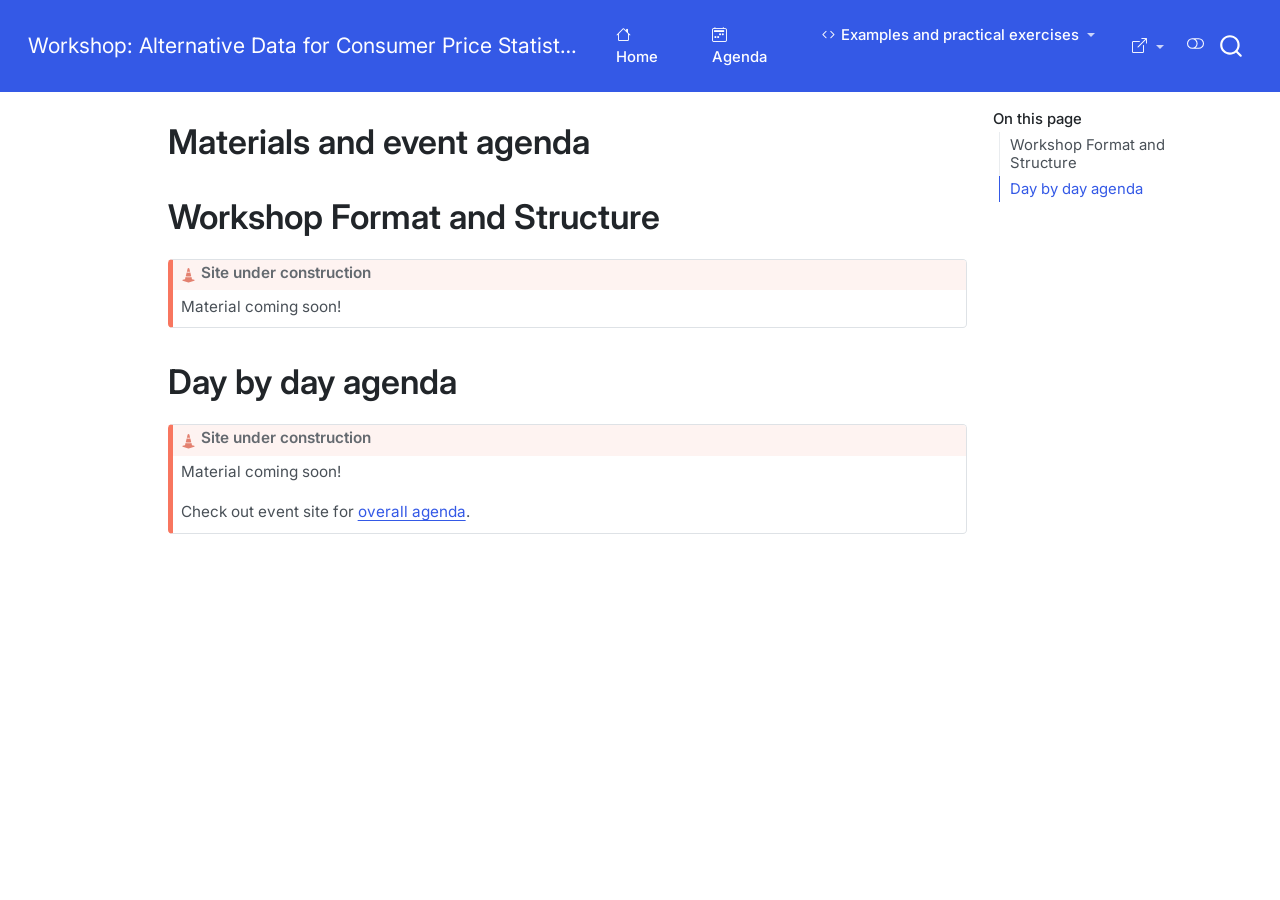
==== content/agenda.html @ d8a5c4ae "Built site for gh-pages" ====
<!DOCTYPE html>
<html xmlns="http://www.w3.org/1999/xhtml" lang="en" xml:lang="en"><head>

<meta charset="utf-8">
<meta name="generator" content="quarto-1.10.18">

<meta name="viewport" content="width=device-width, initial-scale=1.0, user-scalable=yes">


<title>Materials and event agenda – Brazil Workshop on the use of Alternative Data Sources for Consumer Price Statistics</title>
<style>
/* Default styles provided by pandoc.
** See https://pandoc.org/MANUAL.html#variables-for-html for config info.
*/
span.smallcaps{font-variant: small-caps;}
div.columns{display: flex; gap: 1.5em;}
div.column{flex: auto;}
@media screen {
div.columns{gap: min(4vw, 1.5em);}
div.column{overflow-x: auto;}
}
div.hanging-indent{margin-left: 1.5em; text-indent: -1.5em;}
ul.task-list{list-style: none;}
ul.task-list li input[type="checkbox"] {
  width: 0.8em;
  margin: 0 0.8em 0.2em -1em; /* quarto-specific, see https://github.com/quarto-dev/quarto-cli/issues/4556 */ 
  vertical-align: middle;
}
</style>


<script src="../site_libs/quarto-nav/quarto-nav.js"></script>
<script src="../site_libs/quarto-nav/headroom.min.js"></script>
<script src="../site_libs/clipboard/clipboard.min.js"></script>
<script src="../site_libs/quarto-search/autocomplete.umd.js"></script>
<script src="../site_libs/quarto-search/fuse.min.js"></script>
<script src="../site_libs/quarto-search/quarto-search.js"></script>
<meta name="quarto:offset" content="../">
<link href="../content/images/logo.png" rel="icon" type="image/png">
<script src="../site_libs/quarto-html/quarto.js" type="module"></script>
<script src="../site_libs/quarto-html/tabsets/tabsets.js" type="module"></script>
<script src="../site_libs/quarto-html/popper.min.js"></script>
<script src="../site_libs/quarto-html/tippy.umd.min.js"></script>
<script src="../site_libs/quarto-html/anchor.min.js"></script>
<link href="../site_libs/quarto-html/tippy.css" rel="stylesheet">
<link href="../site_libs/quarto-html/quarto-syntax-highlighting-64a204ab8560d761af7679ceaba22944.css" rel="stylesheet" class="quarto-color-scheme" id="quarto-text-highlighting-styles">
<link href="../site_libs/quarto-html/quarto-syntax-highlighting-dark-b85bc7c33db8c58e0ec93c3465666fed.css" rel="stylesheet" class="quarto-color-scheme quarto-color-alternate" id="quarto-text-highlighting-styles">
<link href="../site_libs/quarto-html/quarto-syntax-highlighting-64a204ab8560d761af7679ceaba22944.css" rel="stylesheet" class="quarto-color-scheme-extra" id="quarto-text-highlighting-styles">
<script src="../site_libs/bootstrap/bootstrap.min.js"></script>
<link href="../site_libs/bootstrap/bootstrap-icons.css" rel="stylesheet">
<link href="../site_libs/bootstrap/bootstrap-59141d57189d3d1fd14857078d6d0cc4.min.css" rel="stylesheet" append-hash="true" class="quarto-color-scheme" id="quarto-bootstrap" data-mode="light">
<link href="../site_libs/bootstrap/bootstrap-dark-9497e554dfd1a53509c9211261bd3fcf.min.css" rel="stylesheet" append-hash="true" class="quarto-color-scheme quarto-color-alternate" id="quarto-bootstrap" data-mode="dark">
<link href="../site_libs/bootstrap/bootstrap-59141d57189d3d1fd14857078d6d0cc4.min.css" rel="stylesheet" append-hash="true" class="quarto-color-scheme-extra" id="quarto-bootstrap" data-mode="light">
<script id="quarto-search-options" type="application/json">{
  "location": "navbar",
  "copy-button": false,
  "collapse-after": 3,
  "panel-placement": "end",
  "type": "overlay",
  "limit": 50,
  "keyboard-shortcut": [
    "f",
    "/",
    "s"
  ],
  "show-item-context": false,
  "language": {
    "search-no-results-text": "No results",
    "search-matching-documents-text": "matching documents",
    "search-copy-link-title": "Copy link to search",
    "search-hide-matches-text": "Hide additional matches",
    "search-more-match-text": "more match in this document",
    "search-more-matches-text": "more matches in this document",
    "search-clear-button-title": "Clear",
    "search-text-placeholder": "",
    "search-detached-cancel-button-title": "Cancel",
    "search-submit-button-title": "Submit",
    "search-label": "Search"
  }
}</script>


</head>

<body class="nav-fixed quarto-light"><script id="quarto-html-before-body" type="application/javascript">
    const toggleBodyColorMode = (bsSheetEl) => {
      const mode = bsSheetEl.getAttribute("data-mode");
      const bodyEl = window.document.querySelector("body");
      if (mode === "dark") {
        bodyEl.classList.add("quarto-dark");
        bodyEl.classList.remove("quarto-light");
      } else {
        bodyEl.classList.add("quarto-light");
        bodyEl.classList.remove("quarto-dark");
      }
    }
    const toggleBodyColorPrimary = () => {
      const bsSheetEl = window.document.querySelector("link#quarto-bootstrap:not([rel=disabled-stylesheet])");
      if (bsSheetEl) {
        toggleBodyColorMode(bsSheetEl);
      }
    }
    const setColorSchemeToggle = (alternate) => {
      const toggles = window.document.querySelectorAll('.quarto-color-scheme-toggle');
      for (let i=0; i < toggles.length; i++) {
        const toggle = toggles[i];
        if (toggle) {
          if (alternate) {
            toggle.classList.add("alternate");
          } else {
            toggle.classList.remove("alternate");
          }
        }
      }
    };
    const toggleColorMode = (alternate) => {
      // Switch the stylesheets
      const primaryStylesheets = window.document.querySelectorAll('link.quarto-color-scheme:not(.quarto-color-alternate)');
      const alternateStylesheets = window.document.querySelectorAll('link.quarto-color-scheme.quarto-color-alternate');
      manageTransitions('#quarto-margin-sidebar .nav-link', false);
      if (alternate) {
        // note: dark is layered on light, we don't disable primary!
        enableStylesheet(alternateStylesheets);
        for (const sheetNode of alternateStylesheets) {
          if (sheetNode.id === "quarto-bootstrap") {
            toggleBodyColorMode(sheetNode);
          }
        }
      } else {
        disableStylesheet(alternateStylesheets);
        enableStylesheet(primaryStylesheets)
        toggleBodyColorPrimary();
      }
      manageTransitions('#quarto-margin-sidebar .nav-link', true);
      // Switch the toggles
      setColorSchemeToggle(alternate)
      // Hack to workaround the fact that safari doesn't
      // properly recolor the scrollbar when toggling (#1455)
      if (navigator.userAgent.indexOf('Safari') > 0 && navigator.userAgent.indexOf('Chrome') == -1) {
        manageTransitions("body", false);
        window.scrollTo(0, 1);
        setTimeout(() => {
          window.scrollTo(0, 0);
          manageTransitions("body", true);
        }, 40);
      }
    }
    const disableStylesheet = (stylesheets) => {
      for (let i=0; i < stylesheets.length; i++) {
        const stylesheet = stylesheets[i];
        stylesheet.rel = 'disabled-stylesheet';
      }
    }
    const enableStylesheet = (stylesheets) => {
      for (let i=0; i < stylesheets.length; i++) {
        const stylesheet = stylesheets[i];
        if(stylesheet.rel !== 'stylesheet') { // for Chrome, which will still FOUC without this check
          stylesheet.rel = 'stylesheet';
        }
      }
    }
    const manageTransitions = (selector, allowTransitions) => {
      const els = window.document.querySelectorAll(selector);
      for (let i=0; i < els.length; i++) {
        const el = els[i];
        if (allowTransitions) {
          el.classList.remove('notransition');
        } else {
          el.classList.add('notransition');
        }
      }
    }
    const isFileUrl = () => {
      return window.location.protocol === 'file:';
    }
    const hasAlternateSentinel = () => {
      let styleSentinel = getColorSchemeSentinel();
      if (styleSentinel !== null) {
        return styleSentinel === "alternate";
      } else {
        return false;
      }
    }
    const setStyleSentinel = (alternate) => {
      const value = alternate ? "alternate" : "default";
      if (!isFileUrl()) {
        window.localStorage.setItem("quarto-color-scheme", value);
      } else {
        localAlternateSentinel = value;
      }
    }
    const getColorSchemeSentinel = () => {
      if (!isFileUrl()) {
        const storageValue = window.localStorage.getItem("quarto-color-scheme");
        return storageValue != null ? storageValue : localAlternateSentinel;
      } else {
        return localAlternateSentinel;
      }
    }
    const toggleGiscusIfUsed = (isAlternate, darkModeDefault) => {
      const baseTheme = document.querySelector('#giscus-base-theme')?.value ?? 'light';
      const alternateTheme = document.querySelector('#giscus-alt-theme')?.value ?? 'dark';
      let newTheme = '';
      if(authorPrefersDark) {
        newTheme = isAlternate ? baseTheme : alternateTheme;
      } else {
        newTheme = isAlternate ? alternateTheme : baseTheme;
      }
      const changeGiscusTheme = () => {
        // From: https://github.com/giscus/giscus/issues/336
        const sendMessage = (message) => {
          const iframe = document.querySelector('iframe.giscus-frame');
          if (!iframe) return;
          iframe.contentWindow.postMessage({ giscus: message }, 'https://giscus.app');
        }
        sendMessage({
          setConfig: {
            theme: newTheme
          }
        });
      }
      const isGiscussLoaded = window.document.querySelector('iframe.giscus-frame') !== null;
      if (isGiscussLoaded) {
        changeGiscusTheme();
      }
    };
    const authorPrefersDark = false;
    const darkModeDefault = authorPrefersDark;
      document.querySelector('link#quarto-text-highlighting-styles.quarto-color-scheme-extra').rel = 'disabled-stylesheet';
      document.querySelector('link#quarto-bootstrap.quarto-color-scheme-extra').rel = 'disabled-stylesheet';
    let localAlternateSentinel = darkModeDefault ? 'alternate' : 'default';
    // Dark / light mode switch
    window.quartoToggleColorScheme = () => {
      // Read the current dark / light value
      let toAlternate = !hasAlternateSentinel();
      toggleColorMode(toAlternate);
      setStyleSentinel(toAlternate);
      toggleGiscusIfUsed(toAlternate, darkModeDefault);
      window.dispatchEvent(new Event('resize'));
    };
    // Switch to dark mode if need be
    if (hasAlternateSentinel()) {
      toggleColorMode(true);
    } else {
      toggleColorMode(false);
    }
  </script>

<div id="quarto-search-results"></div>
  <header id="quarto-header" class="headroom fixed-top">
    <nav class="navbar navbar-expand-lg " data-bs-theme="dark">
      <div class="navbar-container container-fluid">
      <div class="navbar-brand-container mx-auto">
    <a class="navbar-brand" href="../index.html">
    <span class="navbar-title">Workshop: Alternative Data for Consumer Price Statistics</span>
    </a>
  </div>
            <div id="quarto-search" class="" title="Search"></div>
          <button class="navbar-toggler" type="button" data-bs-toggle="collapse" data-bs-target="#navbarCollapse" aria-controls="navbarCollapse" role="menu" aria-expanded="false" aria-label="Toggle navigation" onclick="if (window.quartoToggleHeadroom) { window.quartoToggleHeadroom(); }">
  <span class="navbar-toggler-icon"></span>
</button>
          <div class="collapse navbar-collapse" id="navbarCollapse">
            <ul class="navbar-nav navbar-nav-scroll me-auto">
  <li class="nav-item">
    <a class="nav-link" href="../index.html"> <i class="bi bi-house" role="img">
</i> 
<span class="menu-text">Home</span></a>
  </li>  
  <li class="nav-item">
    <a class="nav-link active" href="../content/agenda.html" aria-current="page"> <i class="bi bi-calendar2-week" role="img">
</i> 
<span class="menu-text">Agenda</span></a>
  </li>  
  <li class="nav-item dropdown ">
    <a class="nav-link dropdown-toggle" href="#" id="nav-menu-examples-and-practical-exercises" role="link" data-bs-toggle="dropdown" aria-expanded="false">
      <i class="bi bi-code" role="img">
</i> 
 <span class="menu-text">Examples and practical exercises</span>
    </a>
    <ul class="dropdown-menu" aria-labelledby="nav-menu-examples-and-practical-exercises">    
        <li>
    <a class="dropdown-item" href="../notebooks/data-prep-cleaning-classification.html">
 <span class="dropdown-text">Data preparation, cleaning, and classification</span></a>
  </li>  
        <li>
    <a class="dropdown-item" href="../notebooks/index_calculation_Python.html">
 <span class="dropdown-text">Index Calculation in Python</span></a>
  </li>  
        <li>
    <a class="dropdown-item" href="../notebooks/Index_Calculation_in_R.html">
 <span class="dropdown-text">Index Calculation in R</span></a>
  </li>  
        <li><hr class="dropdown-divider"></li>
        <li>
    <a class="dropdown-item" href="../content/multilateral_examples.html">
 <span class="dropdown-text">Tools and packages for price indices</span></a>
  </li>  
        <li><hr class="dropdown-divider"></li>
        <li>
    <a class="dropdown-item" href="../content/pre-reqs.html">
 <span class="dropdown-text">Pre-requisites for synchronous and asynchronous coding activities</span></a>
  </li>  
        <li>
    <a class="dropdown-item" href="../notebooks/Index_Calculation_Exercises_in_R.html">
 <span class="dropdown-text">Index Calculation exercices in R</span></a>
  </li>  
        <li>
    <a class="dropdown-item" href="../notebooks/Index_Calculation_Exercises_Solutions_in_R.html">
 <span class="dropdown-text">Index Calculation exercises and solutions in R</span></a>
  </li>  
        <li>
    <a class="dropdown-item" href="../notebooks/index_calculation_exercises_Python.html">
 <span class="dropdown-text">Index Calculation exercises in Python</span></a>
  </li>  
        <li>
    <a class="dropdown-item" href="../notebooks/index_calculation_exercises_solutions_Python.html">
 <span class="dropdown-text">Index Calculation exercises with solutions in Python</span></a>
  </li>  
    </ul>
  </li>
</ul>
            <ul class="navbar-nav navbar-nav-scroll ms-auto">
  <li class="nav-item dropdown ">
    <a class="nav-link dropdown-toggle" href="#" id="nav-menu-bi-box-arrow-up-right" role="link" data-bs-toggle="dropdown" aria-expanded="false">
      <i class="bi bi-box-arrow-up-right" role="img">
</i> 
 <span class="menu-text"></span>
    </a>
    <ul class="dropdown-menu dropdown-menu-end" aria-labelledby="nav-menu-bi-box-arrow-up-right">    
        <li>
    <a class="dropdown-item" href="https://unstats.un.org/bigdata/task-teams/scanner/index.cshtml">
 <span class="dropdown-text">Read about the UN Task Team for Scanner Data</span></a>
  </li>  
        <li>
    <a class="dropdown-item" href="https://unstats.un.org/wiki/display/GWGSD/Handbook+on+utilising+new+data+sources+in+the+production+of+consumer+price+statistics">
 <span class="dropdown-text">Read the UN Task Team e-handbook on Utilising Alternative Data Sources</span></a>
  </li>  
        <li>
    <a class="dropdown-item" href="https://www.imf.org/en/data/statistics/cpi-manual">
 <span class="dropdown-text">Check out the 2020 CPI Manual and related resources on the IMF’s website</span></a>
  </li>  
        <li>
    <a class="dropdown-item" href="https://un-task-team-for-scanner-data.github.io/price-stats-data-catalogue/">
 <span class="dropdown-text">Checkout the Price Statistics Open Data Catalogue</span></a>
  </li>  
        <li>
    <a class="dropdown-item" href="https://un-task-team-for-scanner-data.github.io/reproducibility-project/docs/">
 <span class="dropdown-text">See guidance on making your Price Statistics research reproducible</span></a>
  </li>  
    </ul>
  </li>
</ul>
          </div> <!-- /navcollapse -->
            <div class="quarto-navbar-tools">
  <a href="" class="quarto-color-scheme-toggle quarto-navigation-tool  px-1" onclick="window.quartoToggleColorScheme(); return false;" title="Toggle dark mode"><i class="bi"></i></a>
</div>
      </div> <!-- /container-fluid -->
    </nav>
</header>
<!-- content -->
<div id="quarto-content" class="quarto-container page-columns page-rows-contents page-layout-article page-navbar">
<!-- sidebar -->
<!-- margin-sidebar -->
    <div id="quarto-margin-sidebar" class="sidebar margin-sidebar">
        <nav id="TOC" role="doc-toc" class="toc-active" data-toc-expanded="2">
    <h2 id="toc-title">On this page</h2>
   
  <ul>
  <li><a href="#workshop-format-and-structure" id="toc-workshop-format-and-structure" class="nav-link active" data-scroll-target="#workshop-format-and-structure">Workshop Format and Structure</a></li>
  <li><a href="#day-by-day-agenda" id="toc-day-by-day-agenda" class="nav-link" data-scroll-target="#day-by-day-agenda">Day by day agenda</a></li>
  </ul>
</nav>
    </div>
<!-- main -->
<main class="content" id="quarto-document-content">


<header id="title-block-header" class="quarto-title-block default">
<div class="quarto-title">
<h1 class="title">Materials and event agenda</h1>
</div>



<div class="quarto-title-meta">

    
  
    
  </div>
  


</header>


<section id="workshop-format-and-structure" class="level1">
<h1>Workshop Format and Structure</h1>
<div class="callout callout-style-default callout-caution callout-titled">
<div class="callout-header d-flex align-content-center">
<div class="callout-icon-container">
<i class="callout-icon"></i>
</div>
<div class="callout-title-container flex-fill">
<span class="screen-reader-only">Caution</span>Site under construction
</div>
</div>
<div class="callout-body-container callout-body">
<p>Material coming soon!</p>
</div>
</div>
</section>
<section id="day-by-day-agenda" class="level1">
<h1>Day by day agenda</h1>
<div class="callout callout-style-default callout-caution callout-titled">
<div class="callout-header d-flex align-content-center">
<div class="callout-icon-container">
<i class="callout-icon"></i>
</div>
<div class="callout-title-container flex-fill">
<span class="screen-reader-only">Caution</span>Site under construction
</div>
</div>
<div class="callout-body-container callout-body">
<p>Material coming soon!</p>
<p>Check out event site for <a href="https://hub.bps.go.id/workshop-on-scanner-data/">overall agenda</a>.</p>
</div>
</div>


</section>

<a onclick="window.scrollTo(0, 0); return false;" role="button" id="quarto-back-to-top"><i class="bi bi-arrow-up"></i> Back to top</a></main> <!-- /main -->
<script id="quarto-html-after-body" type="application/javascript">
  window.document.addEventListener("DOMContentLoaded", function (event) {
    // Ensure there is a toggle, if there isn't float one in the top right
    if (window.document.querySelector('.quarto-color-scheme-toggle') === null) {
      const a = window.document.createElement('a');
      a.classList.add('top-right');
      a.classList.add('quarto-color-scheme-toggle');
      a.href = "";
      a.onclick = function() { try { window.quartoToggleColorScheme(); } catch {} return false; };
      const i = window.document.createElement("i");
      i.classList.add('bi');
      a.appendChild(i);
      window.document.body.appendChild(a);
    }
    setColorSchemeToggle(hasAlternateSentinel())
    const icon = "";
    const anchorJS = new window.AnchorJS();
    anchorJS.options = {
      placement: 'right',
      icon: icon
    };
    anchorJS.add('.anchored');
    const isCodeAnnotation = (el) => {
      for (const clz of el.classList) {
        if (clz.startsWith('code-annotation-')) {                     
          return true;
        }
      }
      return false;
    }
    const onCopySuccess = function(e) {
      // button target
      const button = e.trigger;
      // don't keep focus
      button.blur();
      // flash "checked"
      button.classList.add('code-copy-button-checked');
      var currentTitle = button.getAttribute("title");
      button.setAttribute("title", "Copied!");
      let tooltip;
      if (window.bootstrap) {
        button.setAttribute("data-bs-toggle", "tooltip");
        button.setAttribute("data-bs-placement", "left");
        button.setAttribute("data-bs-title", "Copied!");
        tooltip = new bootstrap.Tooltip(button, 
          { trigger: "manual", 
            customClass: "code-copy-button-tooltip",
            offset: [0, -8]});
        tooltip.show();    
      }
      setTimeout(function() {
        if (tooltip) {
          tooltip.hide();
          button.removeAttribute("data-bs-title");
          button.removeAttribute("data-bs-toggle");
          button.removeAttribute("data-bs-placement");
        }
        button.setAttribute("title", currentTitle);
        button.classList.remove('code-copy-button-checked');
      }, 1000);
      // clear code selection
      e.clearSelection();
    }
    const getTextToCopy = function(trigger) {
      const outerScaffold = trigger.parentElement.cloneNode(true);
      const codeEl = outerScaffold.querySelector('code');
      for (const childEl of codeEl.children) {
        if (isCodeAnnotation(childEl)) {
          childEl.remove();
        }
      }
      return codeEl.innerText;
    }
    const clipboard = new window.ClipboardJS('.code-copy-button:not([data-in-quarto-modal])', {
      text: getTextToCopy
    });
    clipboard.on('success', onCopySuccess);
    if (window.document.getElementById('quarto-embedded-source-code-modal')) {
      const clipboardModal = new window.ClipboardJS('.code-copy-button[data-in-quarto-modal]', {
        text: getTextToCopy,
        container: window.document.getElementById('quarto-embedded-source-code-modal')
      });
      clipboardModal.on('success', onCopySuccess);
    }
      var localhostRegex = new RegExp(/^(?:http|https):\/\/localhost\:?[0-9]*\//);
      var mailtoRegex = new RegExp(/^mailto:/);
        var filterRegex = new RegExp("https:\/\/UN-Task-Team-for-Scanner-Data\.github\.io\/indonesia-workshop-on-use-of-ads\/");
      var isInternal = (href) => {
          return filterRegex.test(href) || localhostRegex.test(href) || mailtoRegex.test(href);
      }
      // Inspect non-navigation links and adorn them if external
     var links = window.document.querySelectorAll('a[href]:not(.nav-link):not(.navbar-brand):not(.toc-action):not(.sidebar-link):not(.sidebar-item-toggle):not(.pagination-link):not(.no-external):not([aria-hidden]):not(.dropdown-item):not(.quarto-navigation-tool):not(.about-link)');
      for (var i=0; i<links.length; i++) {
        const link = links[i];
        if (!isInternal(link.href)) {
          // undo the damage that might have been done by quarto-nav.js in the case of
          // links that we want to consider external
          if (link.dataset.originalHref !== undefined) {
            link.href = link.dataset.originalHref;
          }
        }
      }
    function tippyHover(el, contentFn, onTriggerFn, onUntriggerFn) {
      const config = {
        allowHTML: true,
        maxWidth: 500,
        delay: 100,
        arrow: false,
        appendTo: function(el) {
            return el.parentElement;
        },
        interactive: true,
        interactiveBorder: 10,
        theme: 'quarto',
        placement: 'bottom-start',
      };
      if (contentFn) {
        config.content = contentFn;
      }
      if (onTriggerFn) {
        config.onTrigger = onTriggerFn;
      }
      if (onUntriggerFn) {
        config.onUntrigger = onUntriggerFn;
      }
      window.tippy(el, config); 
    }
    const noterefs = window.document.querySelectorAll('a[role="doc-noteref"]');
    for (var i=0; i<noterefs.length; i++) {
      const ref = noterefs[i];
      tippyHover(ref, function() {
        // use id or data attribute instead here
        let href = ref.getAttribute('data-footnote-href') || ref.getAttribute('href');
        try { href = new URL(href).hash; } catch {}
        const id = href.replace(/^#\/?/, "");
        const note = window.document.getElementById(id);
        if (note) {
          return note.innerHTML;
        } else {
          return "";
        }
      });
    }
    const xrefs = window.document.querySelectorAll('a.quarto-xref');
    const processXRef = (id, note) => {
      // Strip column container classes
      const stripColumnClz = (el) => {
        el.classList.remove("page-full", "page-columns");
        if (el.children) {
          for (const child of el.children) {
            stripColumnClz(child);
          }
        }
      }
      stripColumnClz(note)
      if (id === null || id.startsWith('sec-')) {
        // Special case sections, only their first couple elements
        const container = document.createElement("div");
        if (note.children && note.children.length > 2) {
          container.appendChild(note.children[0].cloneNode(true));
          for (let i = 1; i < note.children.length; i++) {
            const child = note.children[i];
            if (child.tagName === "P" && child.innerText === "") {
              continue;
            } else {
              container.appendChild(child.cloneNode(true));
              break;
            }
          }
          if (window.Quarto?.typesetMath) {
            window.Quarto.typesetMath(container);
          }
          return container.innerHTML
        } else {
          if (window.Quarto?.typesetMath) {
            window.Quarto.typesetMath(note);
          }
          return note.innerHTML;
        }
      } else {
        // Remove any anchor links if they are present
        const anchorLink = note.querySelector('a.anchorjs-link');
        if (anchorLink) {
          anchorLink.remove();
        }
        if (window.Quarto?.typesetMath) {
          window.Quarto.typesetMath(note);
        }
        if (note.classList.contains("callout")) {
          return note.outerHTML;
        } else {
          return note.innerHTML;
        }
      }
    }
    for (var i=0; i<xrefs.length; i++) {
      const xref = xrefs[i];
      tippyHover(xref, undefined, function(instance) {
        instance.disable();
        let url = xref.getAttribute('href');
        let hash = undefined; 
        if (url.startsWith('#')) {
          hash = url;
        } else {
          try { hash = new URL(url).hash; } catch {}
        }
        if (hash) {
          const id = hash.replace(/^#\/?/, "");
          const note = window.document.getElementById(id);
          if (note !== null) {
            try {
              const html = processXRef(id, note.cloneNode(true));
              instance.setContent(html);
            } finally {
              instance.enable();
              instance.show();
            }
          } else {
            // See if we can fetch this
            fetch(url.split('#')[0])
            .then(res => res.text())
            .then(html => {
              const parser = new DOMParser();
              const htmlDoc = parser.parseFromString(html, "text/html");
              const note = htmlDoc.getElementById(id);
              if (note !== null) {
                const html = processXRef(id, note);
                instance.setContent(html);
              } 
            }).finally(() => {
              instance.enable();
              instance.show();
            });
          }
        } else {
          // See if we can fetch a full url (with no hash to target)
          // This is a special case and we should probably do some content thinning / targeting
          fetch(url)
          .then(res => res.text())
          .then(html => {
            const parser = new DOMParser();
            const htmlDoc = parser.parseFromString(html, "text/html");
            const note = htmlDoc.querySelector('main.content');
            if (note !== null) {
              // This should only happen for chapter cross references
              // (since there is no id in the URL)
              // remove the first header
              if (note.children.length > 0 && note.children[0].tagName === "HEADER") {
                note.children[0].remove();
              }
              const html = processXRef(null, note);
              instance.setContent(html);
            } 
          }).finally(() => {
            instance.enable();
            instance.show();
          });
        }
      }, function(instance) {
      });
    }
        let selectedAnnoteEl;
        const selectorForAnnotation = ( cell, annotation) => {
          let cellAttr = 'data-code-cell="' + cell + '"';
          let lineAttr = 'data-code-annotation="' +  annotation + '"';
          const selector = 'span[' + cellAttr + '][' + lineAttr + ']';
          return selector;
        }
        const selectCodeLines = (annoteEl) => {
          const doc = window.document;
          const targetCell = annoteEl.getAttribute("data-target-cell");
          const targetAnnotation = annoteEl.getAttribute("data-target-annotation");
          const annoteSpan = window.document.querySelector(selectorForAnnotation(targetCell, targetAnnotation));
          const lines = annoteSpan.getAttribute("data-code-lines").split(",");
          const lineIds = lines.map((line) => {
            return targetCell + "-" + line;
          })
          let top = null;
          let height = null;
          let parent = null;
          if (lineIds.length > 0) {
              //compute the position of the single el (top and bottom and make a div)
              const el = window.document.getElementById(lineIds[0]);
              top = el.offsetTop;
              height = el.offsetHeight;
              parent = el.parentElement.parentElement;
            if (lineIds.length > 1) {
              const lastEl = window.document.getElementById(lineIds[lineIds.length - 1]);
              const bottom = lastEl.offsetTop + lastEl.offsetHeight;
              height = bottom - top;
            }
            if (top !== null && height !== null && parent !== null) {
              // cook up a div (if necessary) and position it 
              let div = window.document.getElementById("code-annotation-line-highlight");
              if (div === null) {
                div = window.document.createElement("div");
                div.setAttribute("id", "code-annotation-line-highlight");
                div.style.position = 'absolute';
                parent.appendChild(div);
              }
              div.style.top = top - 2 + "px";
              div.style.height = height + 4 + "px";
              div.style.left = 0;
              let gutterDiv = window.document.getElementById("code-annotation-line-highlight-gutter");
              if (gutterDiv === null) {
                gutterDiv = window.document.createElement("div");
                gutterDiv.setAttribute("id", "code-annotation-line-highlight-gutter");
                gutterDiv.style.position = 'absolute';
                const codeCell = window.document.getElementById(targetCell);
                const gutter = codeCell.querySelector('.code-annotation-gutter');
                gutter.appendChild(gutterDiv);
              }
              gutterDiv.style.top = top - 2 + "px";
              gutterDiv.style.height = height + 4 + "px";
            }
            selectedAnnoteEl = annoteEl;
          }
        };
        const unselectCodeLines = () => {
          const elementsIds = ["code-annotation-line-highlight", "code-annotation-line-highlight-gutter"];
          elementsIds.forEach((elId) => {
            const div = window.document.getElementById(elId);
            if (div) {
              div.remove();
            }
          });
          selectedAnnoteEl = undefined;
        };
          // Handle positioning of the toggle
      window.addEventListener(
        "resize",
        throttle(() => {
          elRect = undefined;
          if (selectedAnnoteEl) {
            selectCodeLines(selectedAnnoteEl);
          }
        }, 10)
      );
      function throttle(fn, ms) {
      let throttle = false;
      let timer;
        return (...args) => {
          if(!throttle) { // first call gets through
              fn.apply(this, args);
              throttle = true;
          } else { // all the others get throttled
              if(timer) clearTimeout(timer); // cancel #2
              timer = setTimeout(() => {
                fn.apply(this, args);
                timer = throttle = false;
              }, ms);
          }
        };
      }
        // Attach click handler to the DT
        const annoteDls = window.document.querySelectorAll('dt[data-target-cell]');
        for (const annoteDlNode of annoteDls) {
          annoteDlNode.addEventListener('click', (event) => {
            const clickedEl = event.target;
            if (clickedEl !== selectedAnnoteEl) {
              unselectCodeLines();
              const activeEl = window.document.querySelector('dt[data-target-cell].code-annotation-active');
              if (activeEl) {
                activeEl.classList.remove('code-annotation-active');
              }
              selectCodeLines(clickedEl);
              clickedEl.classList.add('code-annotation-active');
            } else {
              // Unselect the line
              unselectCodeLines();
              clickedEl.classList.remove('code-annotation-active');
            }
          });
        }
    const findCites = (el) => {
      const parentEl = el.parentElement;
      if (parentEl) {
        const cites = parentEl.dataset.cites;
        if (cites) {
          return {
            el,
            cites: cites.split(' ')
          };
        } else {
          return findCites(el.parentElement)
        }
      } else {
        return undefined;
      }
    };
    var bibliorefs = window.document.querySelectorAll('a[role="doc-biblioref"]');
    for (var i=0; i<bibliorefs.length; i++) {
      const ref = bibliorefs[i];
      const citeInfo = findCites(ref);
      if (citeInfo) {
        tippyHover(citeInfo.el, function() {
          var popup = window.document.createElement('div');
          citeInfo.cites.forEach(function(cite) {
            var citeDiv = window.document.createElement('div');
            citeDiv.classList.add('hanging-indent');
            citeDiv.classList.add('csl-entry');
            var biblioDiv = window.document.getElementById('ref-' + cite);
            if (biblioDiv) {
              citeDiv.innerHTML = biblioDiv.innerHTML;
            }
            popup.appendChild(citeDiv);
          });
          return popup.innerHTML;
        });
      }
    }
  });
  </script>
</div> <!-- /content -->




</body></html>
---- site_libs/quarto-html/tippy.css ----
.tippy-box[data-animation=fade][data-state=hidden]{opacity:0}[data-tippy-root]{max-width:calc(100vw - 10px)}.tippy-box{position:relative;background-color:#333;color:#fff;border-radius:4px;font-size:14px;line-height:1.4;white-space:normal;outline:0;transition-property:transform,visibility,opacity}.tippy-box[data-placement^=top]>.tippy-arrow{bottom:0}.tippy-box[data-placement^=top]>.tippy-arrow:before{bottom:-7px;left:0;border-width:8px 8px 0;border-top-color:initial;transform-origin:center top}.tippy-box[data-placement^=bottom]>.tippy-arrow{top:0}.tippy-box[data-placement^=bottom]>.tippy-arrow:before{top:-7px;left:0;border-width:0 8px 8px;border-bottom-color:initial;transform-origin:center bottom}.tippy-box[data-placement^=left]>.tippy-arrow{right:0}.tippy-box[data-placement^=left]>.tippy-arrow:before{border-width:8px 0 8px 8px;border-left-color:initial;right:-7px;transform-origin:center left}.tippy-box[data-placement^=right]>.tippy-arrow{left:0}.tippy-box[data-placement^=right]>.tippy-arrow:before{left:-7px;border-width:8px 8px 8px 0;border-right-color:initial;transform-origin:center right}.tippy-box[data-inertia][data-state=visible]{transition-timing-function:cubic-bezier(.54,1.5,.38,1.11)}.tippy-arrow{width:16px;height:16px;color:#333}.tippy-arrow:before{content:"";position:absolute;border-color:transparent;border-style:solid}.tippy-content{position:relative;padding:5px 9px;z-index:1}
---- site_libs/quarto-html/quarto-syntax-highlighting-64a204ab8560d761af7679ceaba22944.css ----
/* quarto syntax highlight colors */
:root {
  --quarto-hl-ot-color: #003B4F;
  --quarto-hl-at-color: #657422;
  --quarto-hl-ss-color: #20794D;
  --quarto-hl-an-color: #5E5E5E;
  --quarto-hl-fu-color: #4758AB;
  --quarto-hl-st-color: #20794D;
  --quarto-hl-cf-color: #003B4F;
  --quarto-hl-op-color: #5E5E5E;
  --quarto-hl-er-color: #AD0000;
  --quarto-hl-bn-color: #AD0000;
  --quarto-hl-al-color: #AD0000;
  --quarto-hl-va-color: #111111;
  --quarto-hl-bu-color: inherit;
  --quarto-hl-ex-color: inherit;
  --quarto-hl-pp-color: #AD0000;
  --quarto-hl-in-color: #5E5E5E;
  --quarto-hl-vs-color: #20794D;
  --quarto-hl-wa-color: #5E5E5E;
  --quarto-hl-do-color: #5E5E5E;
  --quarto-hl-im-color: #00769E;
  --quarto-hl-ch-color: #20794D;
  --quarto-hl-dt-color: #AD0000;
  --quarto-hl-fl-color: #AD0000;
  --quarto-hl-co-color: #5E5E5E;
  --quarto-hl-cv-color: #5E5E5E;
  --quarto-hl-cn-color: #8f5902;
  --quarto-hl-sc-color: #5E5E5E;
  --quarto-hl-dv-color: #AD0000;
  --quarto-hl-kw-color: #003B4F;
}

/* other quarto variables */
:root {
  --quarto-font-monospace: SFMono-Regular, Menlo, Monaco, Consolas, "Liberation Mono", "Courier New", monospace;
}

/* syntax highlight based on Pandoc's rules */
pre > code.sourceCode > span {
  color: #003B4F;
}

code.sourceCode > span {
  color: #003B4F;
}

div.sourceCode,
div.sourceCode pre.sourceCode {
  color: #003B4F;
}

/* Normal */
code span {
  color: #003B4F;
}

/* Alert */
code span.al {
  color: #AD0000;
  font-style: inherit;
}

/* Annotation */
code span.an {
  color: #5E5E5E;
  font-style: inherit;
}

/* Attribute */
code span.at {
  color: #657422;
  font-style: inherit;
}

/* BaseN */
code span.bn {
  color: #AD0000;
  font-style: inherit;
}

/* BuiltIn */
code span.bu {
  font-style: inherit;
}

/* ControlFlow */
code span.cf {
  color: #003B4F;
  font-weight: bold;
  font-style: inherit;
}

/* Char */
code span.ch {
  color: #20794D;
  font-style: inherit;
}

/* Constant */
code span.cn {
  color: #8f5902;
  font-style: inherit;
}

/* Comment */
code span.co {
  color: #5E5E5E;
  font-style: inherit;
}

/* CommentVar */
code span.cv {
  color: #5E5E5E;
  font-style: italic;
}

/* Documentation */
code span.do {
  color: #5E5E5E;
  font-style: italic;
}

/* DataType */
code span.dt {
  color: #AD0000;
  font-style: inherit;
}

/* DecVal */
code span.dv {
  color: #AD0000;
  font-style: inherit;
}

/* Error */
code span.er {
  color: #AD0000;
  font-style: inherit;
}

/* Extension */
code span.ex {
  font-style: inherit;
}

/* Float */
code span.fl {
  color: #AD0000;
  font-style: inherit;
}

/* Function */
code span.fu {
  color: #4758AB;
  font-style: inherit;
}

/* Import */
code span.im {
  color: #00769E;
  font-style: inherit;
}

/* Information */
code span.in {
  color: #5E5E5E;
  font-style: inherit;
}

/* Keyword */
code span.kw {
  color: #003B4F;
  font-weight: bold;
  font-style: inherit;
}

/* Operator */
code span.op {
  color: #5E5E5E;
  font-style: inherit;
}

/* Other */
code span.ot {
  color: #003B4F;
  font-style: inherit;
}

/* Preprocessor */
code span.pp {
  color: #AD0000;
  font-style: inherit;
}

/* SpecialChar */
code span.sc {
  color: #5E5E5E;
  font-style: inherit;
}

/* SpecialString */
code span.ss {
  color: #20794D;
  font-style: inherit;
}

/* String */
code span.st {
  color: #20794D;
  font-style: inherit;
}

/* Variable */
code span.va {
  color: #111111;
  font-style: inherit;
}

/* VerbatimString */
code span.vs {
  color: #20794D;
  font-style: inherit;
}

/* Warning */
code span.wa {
  color: #5E5E5E;
  font-style: italic;
}

.prevent-inlining {
  content: "</";
}

/*# sourceMappingURL=9d8d5bb603a83b8298b89080a598c93b.css.map */
---- site_libs/quarto-html/quarto-syntax-highlighting-dark-b85bc7c33db8c58e0ec93c3465666fed.css ----
/* quarto syntax highlight colors */
:root {
  --quarto-hl-al-color: #f07178;
  --quarto-hl-an-color: #d4d0ab;
  --quarto-hl-at-color: #00e0e0;
  --quarto-hl-bn-color: #d4d0ab;
  --quarto-hl-bu-color: #abe338;
  --quarto-hl-ch-color: #abe338;
  --quarto-hl-co-color: #f8f8f2;
  --quarto-hl-cv-color: #ffd700;
  --quarto-hl-cn-color: #ffd700;
  --quarto-hl-cf-color: #ffa07a;
  --quarto-hl-dt-color: #ffa07a;
  --quarto-hl-dv-color: #d4d0ab;
  --quarto-hl-do-color: #f8f8f2;
  --quarto-hl-er-color: #f07178;
  --quarto-hl-ex-color: #00e0e0;
  --quarto-hl-fl-color: #d4d0ab;
  --quarto-hl-fu-color: #ffa07a;
  --quarto-hl-im-color: #abe338;
  --quarto-hl-in-color: #d4d0ab;
  --quarto-hl-kw-color: #ffa07a;
  --quarto-hl-op-color: #ffa07a;
  --quarto-hl-ot-color: #00e0e0;
  --quarto-hl-pp-color: #dcc6e0;
  --quarto-hl-re-color: #00e0e0;
  --quarto-hl-sc-color: #abe338;
  --quarto-hl-ss-color: #abe338;
  --quarto-hl-st-color: #abe338;
  --quarto-hl-va-color: #00e0e0;
  --quarto-hl-vs-color: #abe338;
  --quarto-hl-wa-color: #dcc6e0;
}

/* other quarto variables */
:root {
  --quarto-font-monospace: SFMono-Regular, Menlo, Monaco, Consolas, "Liberation Mono", "Courier New", monospace;
}

/* syntax highlight based on Pandoc's rules */
pre > code.sourceCode > span {
  color: #f8f8f2;
}

code.sourceCode > span {
  color: #f8f8f2;
}

div.sourceCode,
div.sourceCode pre.sourceCode {
  color: #f8f8f2;
}

/* Normal */
code span {
  color: #f8f8f2;
}

/* Alert */
code span.al {
  color: #f07178;
}

/* Annotation */
code span.an {
  color: #d4d0ab;
}

/* Attribute */
code span.at {
  color: #00e0e0;
}

/* BaseN */
code span.bn {
  color: #d4d0ab;
}

/* BuiltIn */
code span.bu {
  color: #abe338;
}

/* ControlFlow */
code span.cf {
  font-weight: bold;
  color: #ffa07a;
}

/* Char */
code span.ch {
  color: #abe338;
}

/* Constant */
code span.cn {
  color: #ffd700;
}

/* Comment */
code span.co {
  font-style: italic;
  color: #f8f8f2;
}

/* CommentVar */
code span.cv {
  color: #ffd700;
}

/* Documentation */
code span.do {
  color: #f8f8f2;
}

/* DataType */
code span.dt {
  color: #ffa07a;
}

/* DecVal */
code span.dv {
  color: #d4d0ab;
}

/* Error */
code span.er {
  color: #f07178;
  text-decoration: underline;
}

/* Extension */
code span.ex {
  font-weight: bold;
  color: #00e0e0;
}

/* Float */
code span.fl {
  color: #d4d0ab;
}

/* Function */
code span.fu {
  color: #ffa07a;
}

/* Import */
code span.im {
  color: #abe338;
}

/* Information */
code span.in {
  color: #d4d0ab;
}

/* Keyword */
code span.kw {
  font-weight: bold;
  color: #ffa07a;
}

/* Operator */
code span.op {
  color: #ffa07a;
}

/* Other */
code span.ot {
  color: #00e0e0;
}

/* Preprocessor */
code span.pp {
  color: #dcc6e0;
}

/* RegionMarker */
code span.re {
  background-color: #f8f8f2;
  color: #00e0e0;
}

/* SpecialChar */
code span.sc {
  color: #abe338;
}

/* SpecialString */
code span.ss {
  color: #abe338;
}

/* String */
code span.st {
  color: #abe338;
}

/* Variable */
code span.va {
  color: #00e0e0;
}

/* VerbatimString */
code span.vs {
  color: #abe338;
}

/* Warning */
code span.wa {
  color: #dcc6e0;
}

.prevent-inlining {
  content: "</";
}

/*# sourceMappingURL=4ed8f1090dec6531da29ab00902aa718.css.map */
---- site_libs/quarto-html/quarto-syntax-highlighting-64a204ab8560d761af7679ceaba22944.css ----
/* quarto syntax highlight colors */
:root {
  --quarto-hl-ot-color: #003B4F;
  --quarto-hl-at-color: #657422;
  --quarto-hl-ss-color: #20794D;
  --quarto-hl-an-color: #5E5E5E;
  --quarto-hl-fu-color: #4758AB;
  --quarto-hl-st-color: #20794D;
  --quarto-hl-cf-color: #003B4F;
  --quarto-hl-op-color: #5E5E5E;
  --quarto-hl-er-color: #AD0000;
  --quarto-hl-bn-color: #AD0000;
  --quarto-hl-al-color: #AD0000;
  --quarto-hl-va-color: #111111;
  --quarto-hl-bu-color: inherit;
  --quarto-hl-ex-color: inherit;
  --quarto-hl-pp-color: #AD0000;
  --quarto-hl-in-color: #5E5E5E;
  --quarto-hl-vs-color: #20794D;
  --quarto-hl-wa-color: #5E5E5E;
  --quarto-hl-do-color: #5E5E5E;
  --quarto-hl-im-color: #00769E;
  --quarto-hl-ch-color: #20794D;
  --quarto-hl-dt-color: #AD0000;
  --quarto-hl-fl-color: #AD0000;
  --quarto-hl-co-color: #5E5E5E;
  --quarto-hl-cv-color: #5E5E5E;
  --quarto-hl-cn-color: #8f5902;
  --quarto-hl-sc-color: #5E5E5E;
  --quarto-hl-dv-color: #AD0000;
  --quarto-hl-kw-color: #003B4F;
}

/* other quarto variables */
:root {
  --quarto-font-monospace: SFMono-Regular, Menlo, Monaco, Consolas, "Liberation Mono", "Courier New", monospace;
}

/* syntax highlight based on Pandoc's rules */
pre > code.sourceCode > span {
  color: #003B4F;
}

code.sourceCode > span {
  color: #003B4F;
}

div.sourceCode,
div.sourceCode pre.sourceCode {
  color: #003B4F;
}

/* Normal */
code span {
  color: #003B4F;
}

/* Alert */
code span.al {
  color: #AD0000;
  font-style: inherit;
}

/* Annotation */
code span.an {
  color: #5E5E5E;
  font-style: inherit;
}

/* Attribute */
code span.at {
  color: #657422;
  font-style: inherit;
}

/* BaseN */
code span.bn {
  color: #AD0000;
  font-style: inherit;
}

/* BuiltIn */
code span.bu {
  font-style: inherit;
}

/* ControlFlow */
code span.cf {
  color: #003B4F;
  font-weight: bold;
  font-style: inherit;
}

/* Char */
code span.ch {
  color: #20794D;
  font-style: inherit;
}

/* Constant */
code span.cn {
  color: #8f5902;
  font-style: inherit;
}

/* Comment */
code span.co {
  color: #5E5E5E;
  font-style: inherit;
}

/* CommentVar */
code span.cv {
  color: #5E5E5E;
  font-style: italic;
}

/* Documentation */
code span.do {
  color: #5E5E5E;
  font-style: italic;
}

/* DataType */
code span.dt {
  color: #AD0000;
  font-style: inherit;
}

/* DecVal */
code span.dv {
  color: #AD0000;
  font-style: inherit;
}

/* Error */
code span.er {
  color: #AD0000;
  font-style: inherit;
}

/* Extension */
code span.ex {
  font-style: inherit;
}

/* Float */
code span.fl {
  color: #AD0000;
  font-style: inherit;
}

/* Function */
code span.fu {
  color: #4758AB;
  font-style: inherit;
}

/* Import */
code span.im {
  color: #00769E;
  font-style: inherit;
}

/* Information */
code span.in {
  color: #5E5E5E;
  font-style: inherit;
}

/* Keyword */
code span.kw {
  color: #003B4F;
  font-weight: bold;
  font-style: inherit;
}

/* Operator */
code span.op {
  color: #5E5E5E;
  font-style: inherit;
}

/* Other */
code span.ot {
  color: #003B4F;
  font-style: inherit;
}

/* Preprocessor */
code span.pp {
  color: #AD0000;
  font-style: inherit;
}

/* SpecialChar */
code span.sc {
  color: #5E5E5E;
  font-style: inherit;
}

/* SpecialString */
code span.ss {
  color: #20794D;
  font-style: inherit;
}

/* String */
code span.st {
  color: #20794D;
  font-style: inherit;
}

/* Variable */
code span.va {
  color: #111111;
  font-style: inherit;
}

/* VerbatimString */
code span.vs {
  color: #20794D;
  font-style: inherit;
}

/* Warning */
code span.wa {
  color: #5E5E5E;
  font-style: italic;
}

.prevent-inlining {
  content: "</";
}

/*# sourceMappingURL=9d8d5bb603a83b8298b89080a598c93b.css.map */
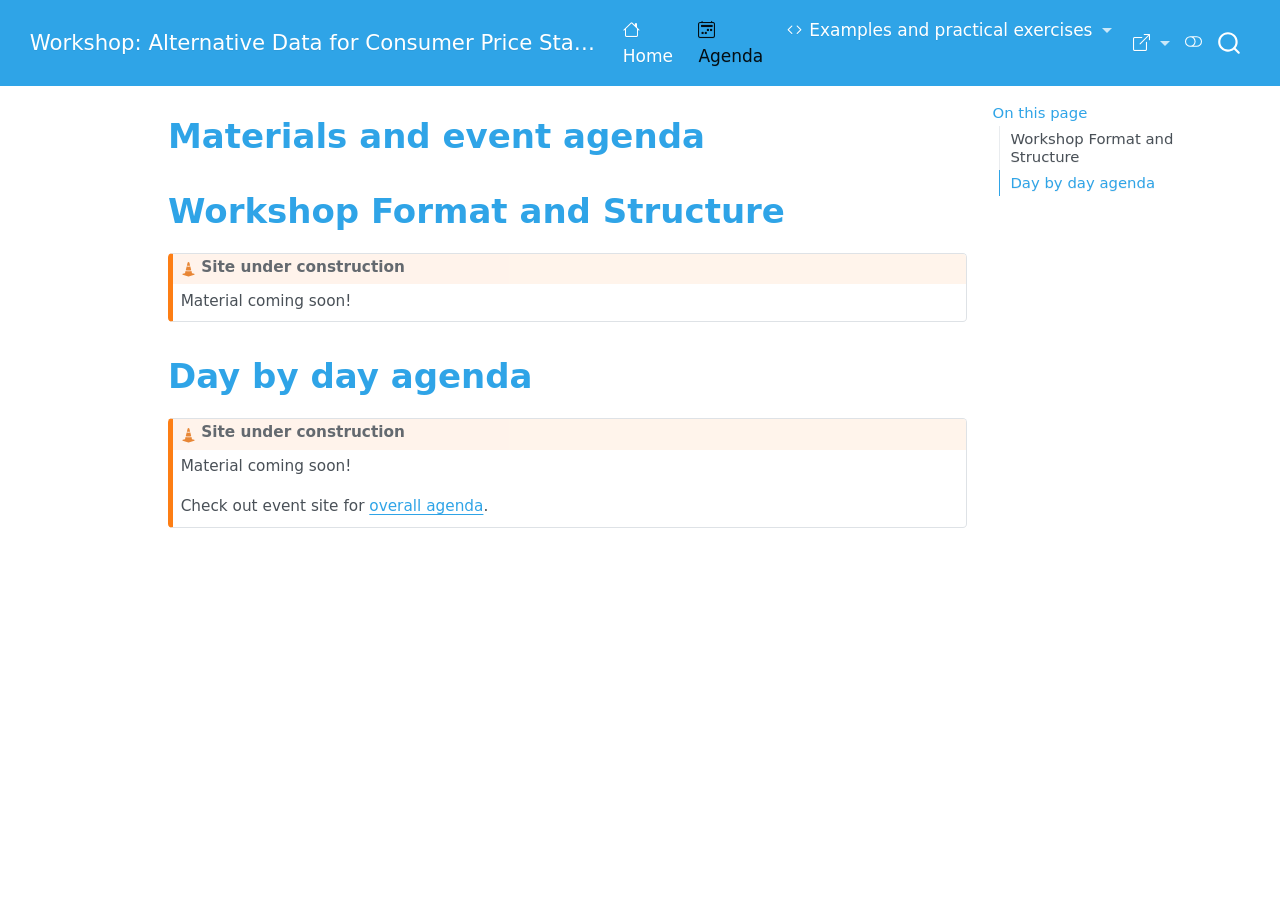
==== commit 3460a53d: "Built site for gh-pages" ====
--- a/content/agenda.html
+++ b/content/agenda.html
@@ -7,7 +7,7 @@
 <meta name="viewport" content="width=device-width, initial-scale=1.0, user-scalable=yes">
 
 
-<title>Materials and event agenda – Brazil Workshop on the use of Alternative Data Sources for Consumer Price Statistics</title>
+<title>Materials and event agenda – Indonesia Workshop on the use of Alternative Data Sources for Consumer Price Statistics</title>
 <style>
 /* Default styles provided by pandoc.
 ** See https://pandoc.org/MANUAL.html#variables-for-html for config info.
@@ -48,9 +48,9 @@
 <link href="../site_libs/quarto-html/quarto-syntax-highlighting-64a204ab8560d761af7679ceaba22944.css" rel="stylesheet" class="quarto-color-scheme-extra" id="quarto-text-highlighting-styles">
 <script src="../site_libs/bootstrap/bootstrap.min.js"></script>
 <link href="../site_libs/bootstrap/bootstrap-icons.css" rel="stylesheet">
-<link href="../site_libs/bootstrap/bootstrap-59141d57189d3d1fd14857078d6d0cc4.min.css" rel="stylesheet" append-hash="true" class="quarto-color-scheme" id="quarto-bootstrap" data-mode="light">
+<link href="../site_libs/bootstrap/bootstrap-bbabd6d8398871787dd38e2302d5de4e.min.css" rel="stylesheet" append-hash="true" class="quarto-color-scheme" id="quarto-bootstrap" data-mode="light">
 <link href="../site_libs/bootstrap/bootstrap-dark-9497e554dfd1a53509c9211261bd3fcf.min.css" rel="stylesheet" append-hash="true" class="quarto-color-scheme quarto-color-alternate" id="quarto-bootstrap" data-mode="dark">
-<link href="../site_libs/bootstrap/bootstrap-59141d57189d3d1fd14857078d6d0cc4.min.css" rel="stylesheet" append-hash="true" class="quarto-color-scheme-extra" id="quarto-bootstrap" data-mode="light">
+<link href="../site_libs/bootstrap/bootstrap-bbabd6d8398871787dd38e2302d5de4e.min.css" rel="stylesheet" append-hash="true" class="quarto-color-scheme-extra" id="quarto-bootstrap" data-mode="light">
 <script id="quarto-search-options" type="application/json">{
   "location": "navbar",
   "copy-button": false,
